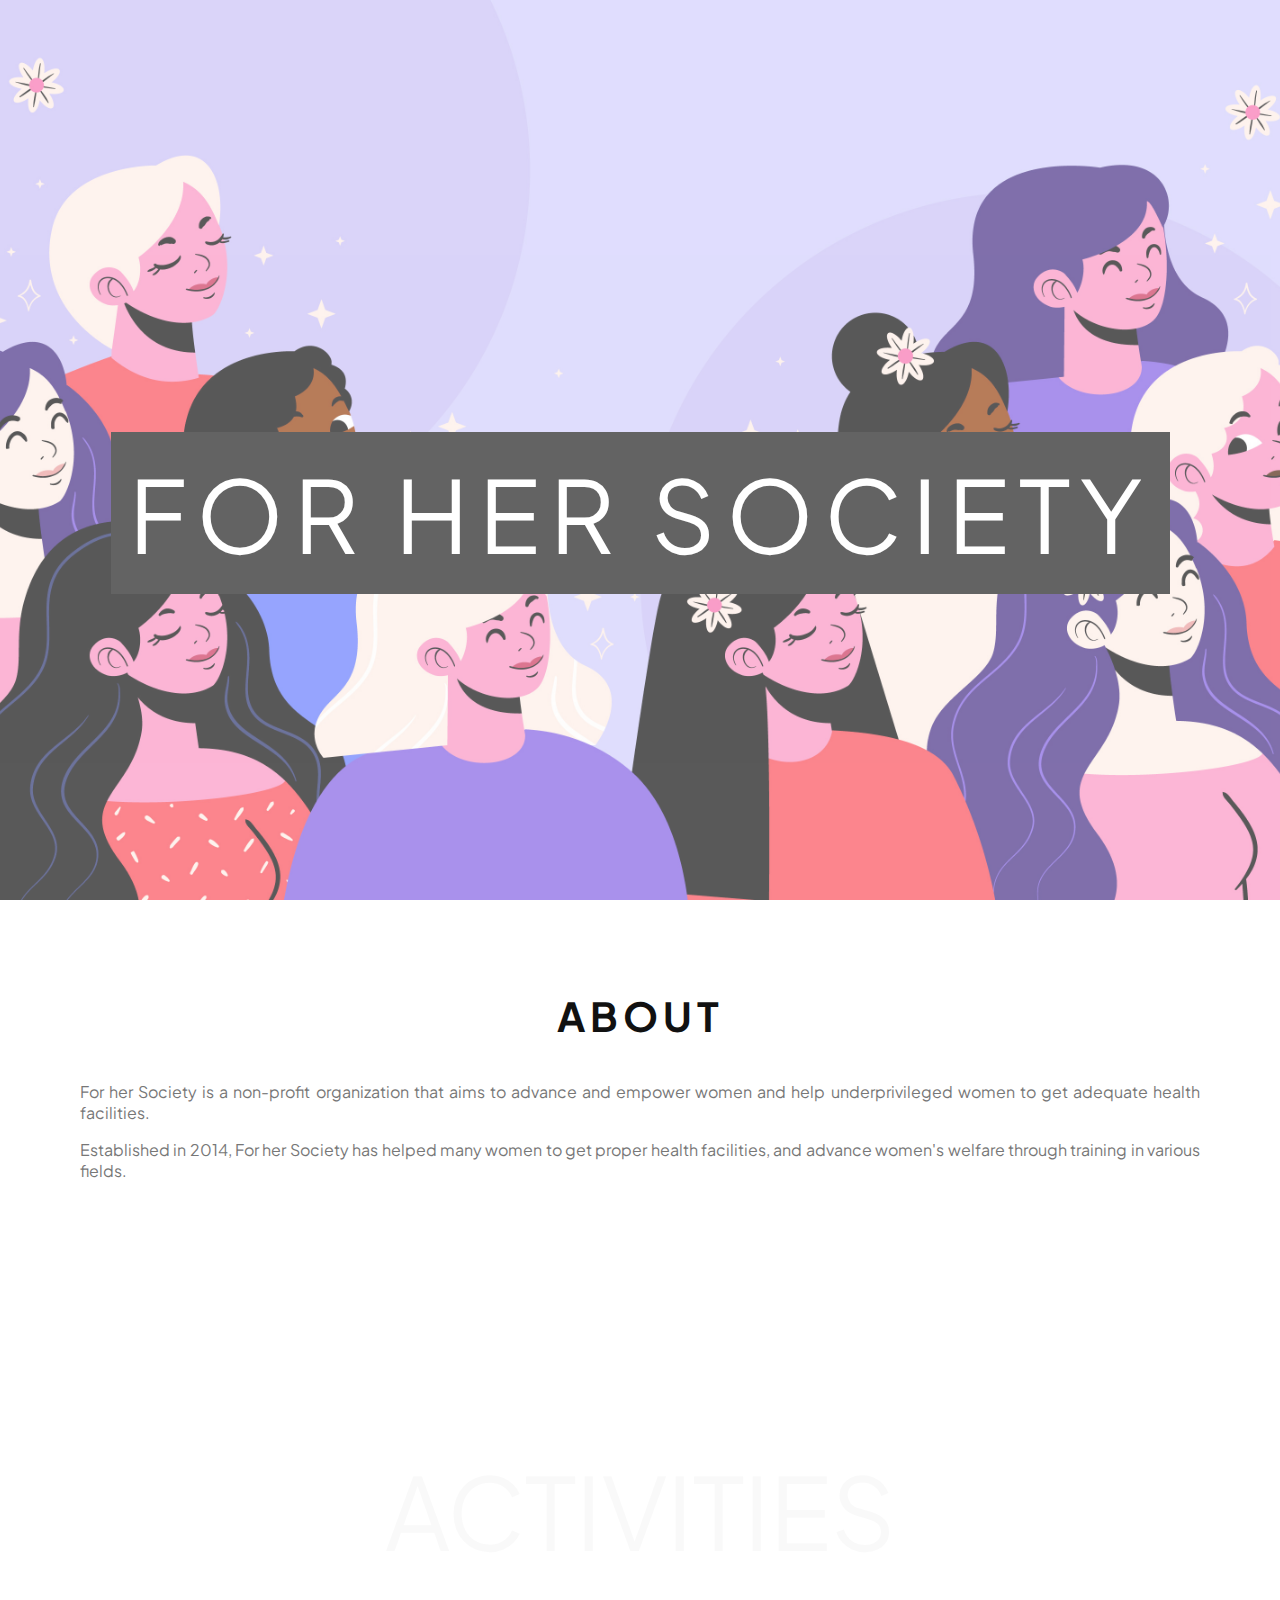
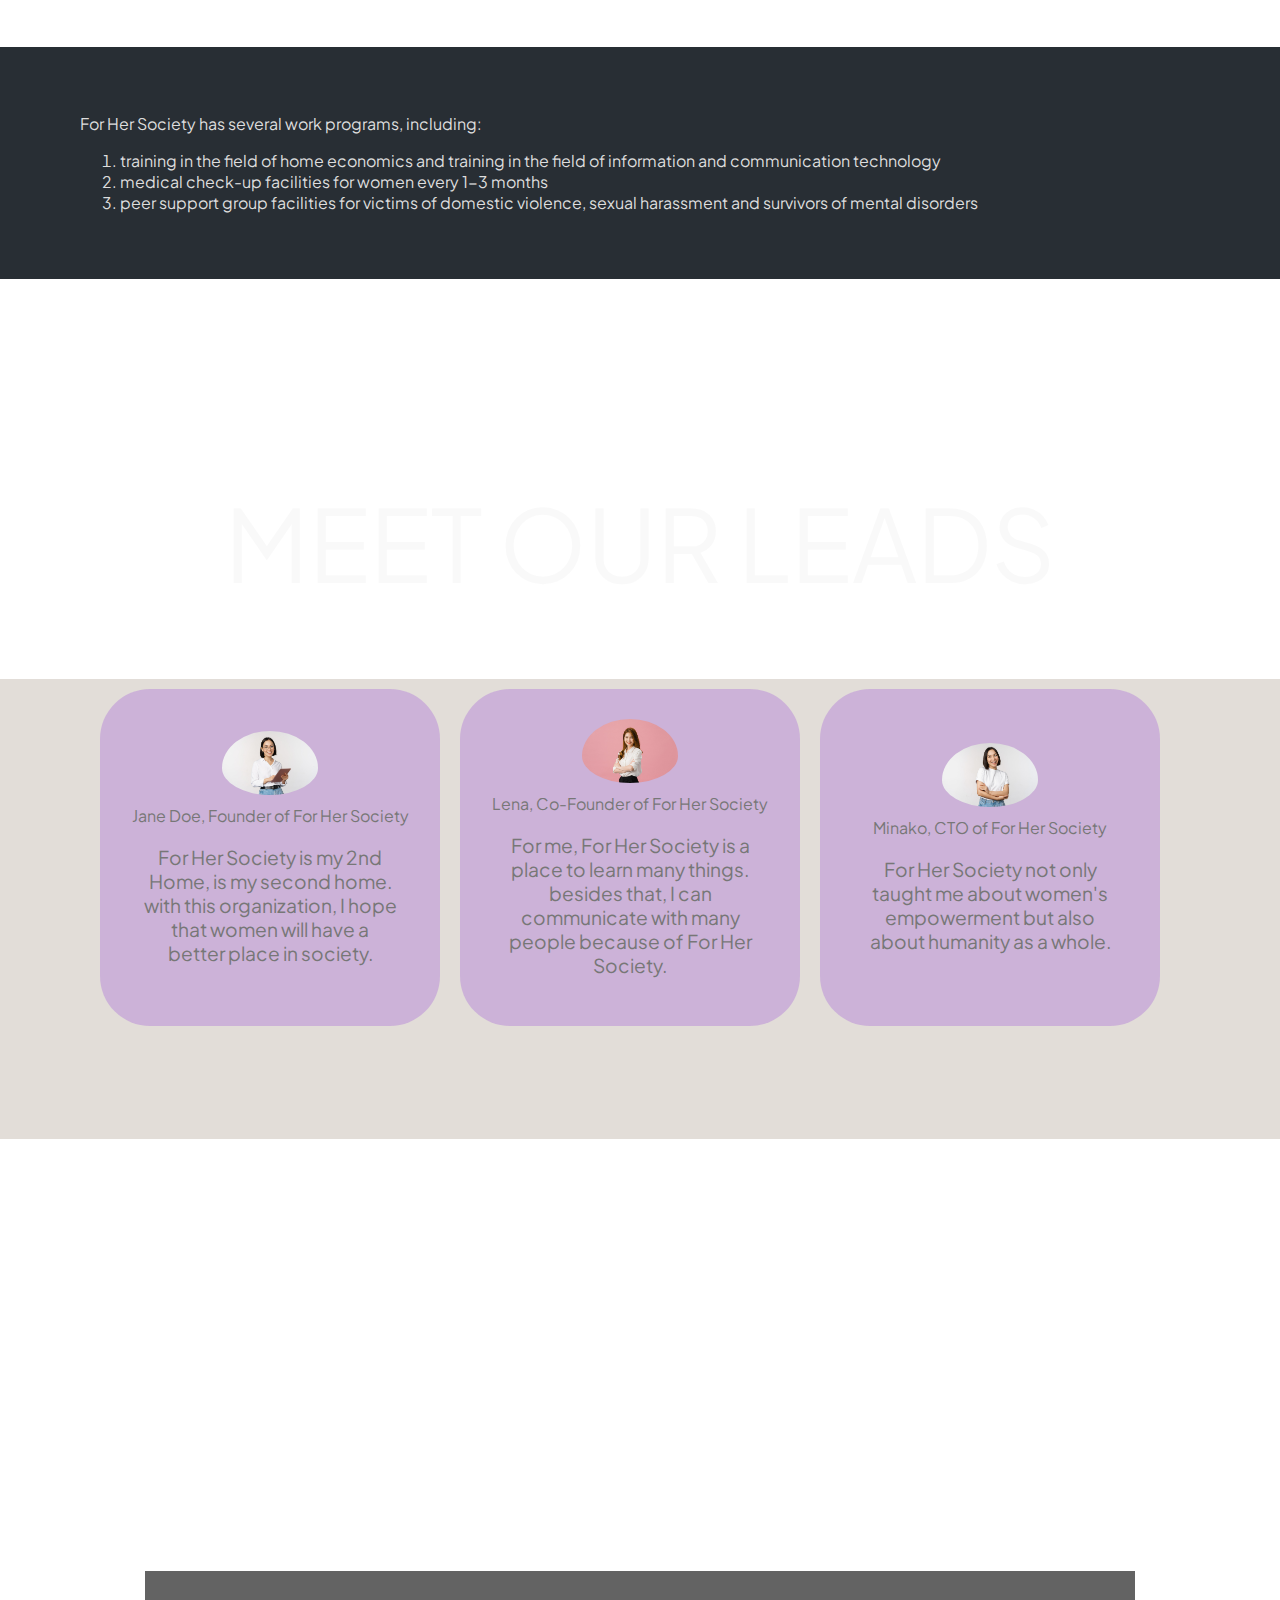
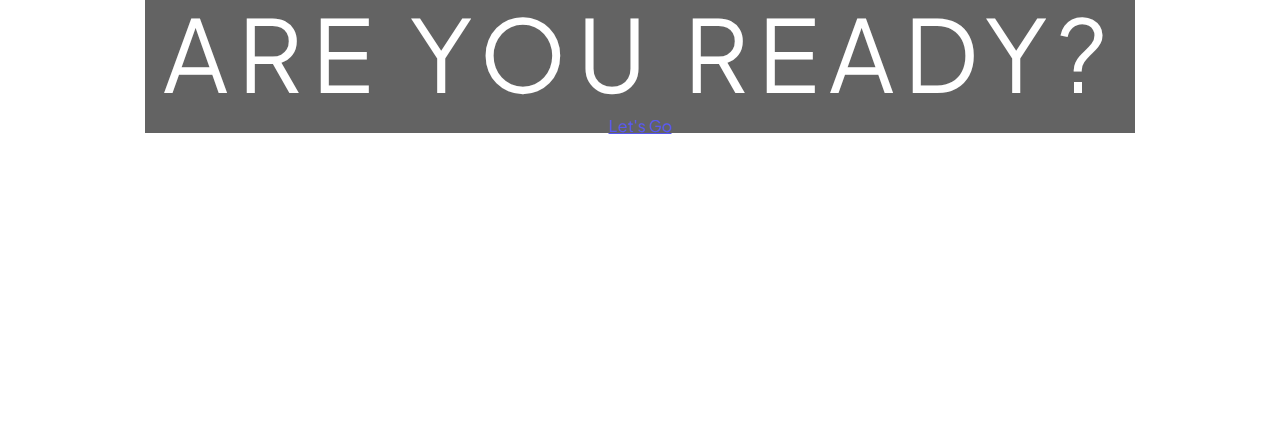
==== index.html @ d23c4e9d "first commit" ====
<!DOCTYPE html>
<html lang="en">
<head>
    <meta charset="UTF-8">
    <meta name="viewport" content="width=device-width, initial-scale=1.0">
    <meta name="description" content="For Her Society, Femtech Based Organization"/>
    <meta name="keywords" content="Femtech,Women Empowerment, Health" />
    <meta name="author" content="Zhafirah Rizqy Nur" />
    <title>For Her Society</title>
    <link rel="stylesheet" href="style.css" />
    <link rel="stylesheet" href="responsive.css" />
    <link
      rel="icon"
      href="images/woman-svgrepo-com.svg"
      type="image/x-icon"
    />
</head>
<body>
    <div class="bgimg-1">
        <div class="caption">
        <span class="border">FOR HER SOCIETY</span>
        </div>
      </div>
      
      <div class="paraph">
        <h3>About</h3>
        <p>For her Society is a non-profit organization that aims to advance and empower women and help underprivileged women to get adequate health facilities.</p>
        <p>Established in 2014, For her Society has helped many women to get proper health facilities, and advance women's welfare through training in various fields.</p>
      </div>
      
      <div class="bgimg-2">
        <div class="caption">
        <span class="border1">ACTIVITIES</span>
        </div>
      </div>
      
      <div class="parampa1">
        <p>For Her Society has several work programs, including: </p>
        <ol>
          <li>training in the field of home economics and training in the field of information and communication technology</li>
          <li>medical check-up facilities for women every 1-3 months </li>
          <li>peer support group facilities for victims of domestic violence, sexual harassment and survivors of mental disorders </li>
        </ol>
      </div>
      
      <div class="bgimg-3">
        <div class="caption">
        <span class="border1">MEET OUR LEADS</span>
        </div>
      </div>
      <section id="testimonial">
        <div class="flex-container-testi">
            <figure class="testi-container">
                <img src="images/image-young-asian-woman-company-worker-glasses-smiling-holding-digital-tablet-standing-white-background.jpg" alt="girl selfie">
                <figcaption>Jane Doe, Founder of For Her Society</figcaption>
                <p>For Her Society is my 2nd Home,  is my second home. with this organization, 
                  I hope that women will have a better place in society.
                </p>
            </figure>
            <figure class="testi-container">
                <img src="images/portrait-young-asia-lady-with-positive-expression-arms-crossed-smile-broadly-dressed-casual-clothing-looking-camera-pink-background.jpg" alt="cofounder">
                <figcaption>Lena, Co-Founder of For Her Society</figcaption>
                <p>For me, For Her Society is a place to learn many things. 
                  besides that, I can communicate with many people because of For Her Society. 
                </p>
            </figure>
            <figure class="testi-container">
                <img src="images/portrait-happy-asian-woman-smiling-posing-confident-cross-arms-chest-standing-against-studio-background.jpg" alt="CTO">
                <figcaption>Minako, CTO of For Her Society</figcaption>
                <p>For Her Society not only taught me about women's empowerment 
                  but also about humanity as a whole. </p>
            </figure>
        </div>
    </section>
      
      <div class="bgimg-1">
        <div class="caption">
        <span class="border">ARE YOU READY?</span>
        <br>
        <a
            href="home.html"
            target="_blank"
            class="socialmedia">
            Let's Go</a>
        <br>
        </div>
      </div>
    
</body>
</html>
---- style.css ----
@font-face {
  font-family: Jakarta-Sans;
  src: url(fonts/PlusJakartaSans-Regular.ttf);
}

@font-face {
  font-family: Jakarta-Sans;
  src: url(fonts/PlusJakartaSans-Bold.ttf);
  font-weight: bold;
}
body, html {
    height: 100%;
    margin: 0;
    font-family: Jakarta-Sans, "Open Sans", sans-serif;
    font-size:  400 15px/1.8;
    color: #777;
  }
  
  .bgimg-1, .bgimg-2, .bgimg-3 {
    position: relative;
    opacity: 0.65;
    background-attachment: fixed;
    background-position: center;
    background-repeat: no-repeat;
    background-size: cover;
  
  }
  .bgimg-1 {
    background-image: url("images/22911594_6715982.jpg");
    min-height: 100%;
  }
  
  .bgimg-2 {
    background-image: url("images/group-best-friends-holding-hands.jpg");
    min-height: 400px;
  }
  
  .bgimg-3 {
    background-image: url("images/group-women-spending-time-together.jpg");
    min-height: 400px;
  }
  
  .caption {
    position: absolute;
    left: 0;
    top: 50%;
    width: 100%;
    text-align: center;
    color: #000;
  }
  
  .caption span.border {
    background-color: #111;
    color: #fff;
    padding: 18px;
    font-size: 100px;
    letter-spacing: 10px;
  }
  .paraph{
    color: #777;
    background-color:white;
    text-align:center;
    padding:50px 80px;
    text-align: justify;
  }
  h3 {
    letter-spacing: 5px;
    text-transform: uppercase;
    font-size: 40px;
    text-align:center;

    color: #111;
  }
  .border1{
    background-color:transparent;
    font-size: 100px;
    color: #f7f7f7;
  }
  .parampa1{
    position:relative;
    color:#ddd;
    background-color:#282E34;
    text-align:center;
    padding:50px 80px;
    text-align: justify;
  }
#testimonial {
    background-color: #e2ddd8;
    padding-bottom: 8vw;
}
.flex-container-testi {
    display: flex;
    flex-direction: row;  
    justify-content: center;  
}

figure img {
    object-fit: cover;
    width: 30%;
    border-radius: 100%;
    padding-bottom: 10px;
}

.testi-container {
    display: flex;
    justify-content: center;
    align-items: center;
    flex-direction: column;
    text-align: center;
    padding: 30px 10px;
    margin: 10px 20px 10px 0;
    width: 25%;
    border-radius: 50px;
    background-color: rgb(122, 10, 218, 0.2);
}

.testi-container > p {
    font-size: 1.2rem;
    font-weight: 200;
    font-style: normal;
    width: 80%;
}
.hero {
  min-height: 100vh;
  display: flex;
  align-items: center;
  justify-content: space-between;
}

.hero .content {
  padding: 1.5rem 5%;
  max-width: 60rem;
}

.hero .content span {
  color: var(--main);
}

.hero .content .socialmedia {
  margin-top: 1rem;
  display: inline-block;
  padding: 1rem;
  border-radius: 4px;
  font-size: 100rem;
  color: var(--background);
  background-color: var(--main);
}

  /* Turn off parallax scrolling for tablets and phones */
  /*@media only screen and (max-device-width: 1024px) {
    .bgimg-1, .bgimg-2, .bgimg-3 {
      background-attachment: scroll;
    }
  }
---- responsive.css ----
.mobile {
    display: none;
  }
  
  .desktop {
    display: block;
  }
  
  @media only screen and (max-width: 1023px) {
    .mobile {
      display: block;
    }
  
    .desktop {
      display: none;
    }
  }
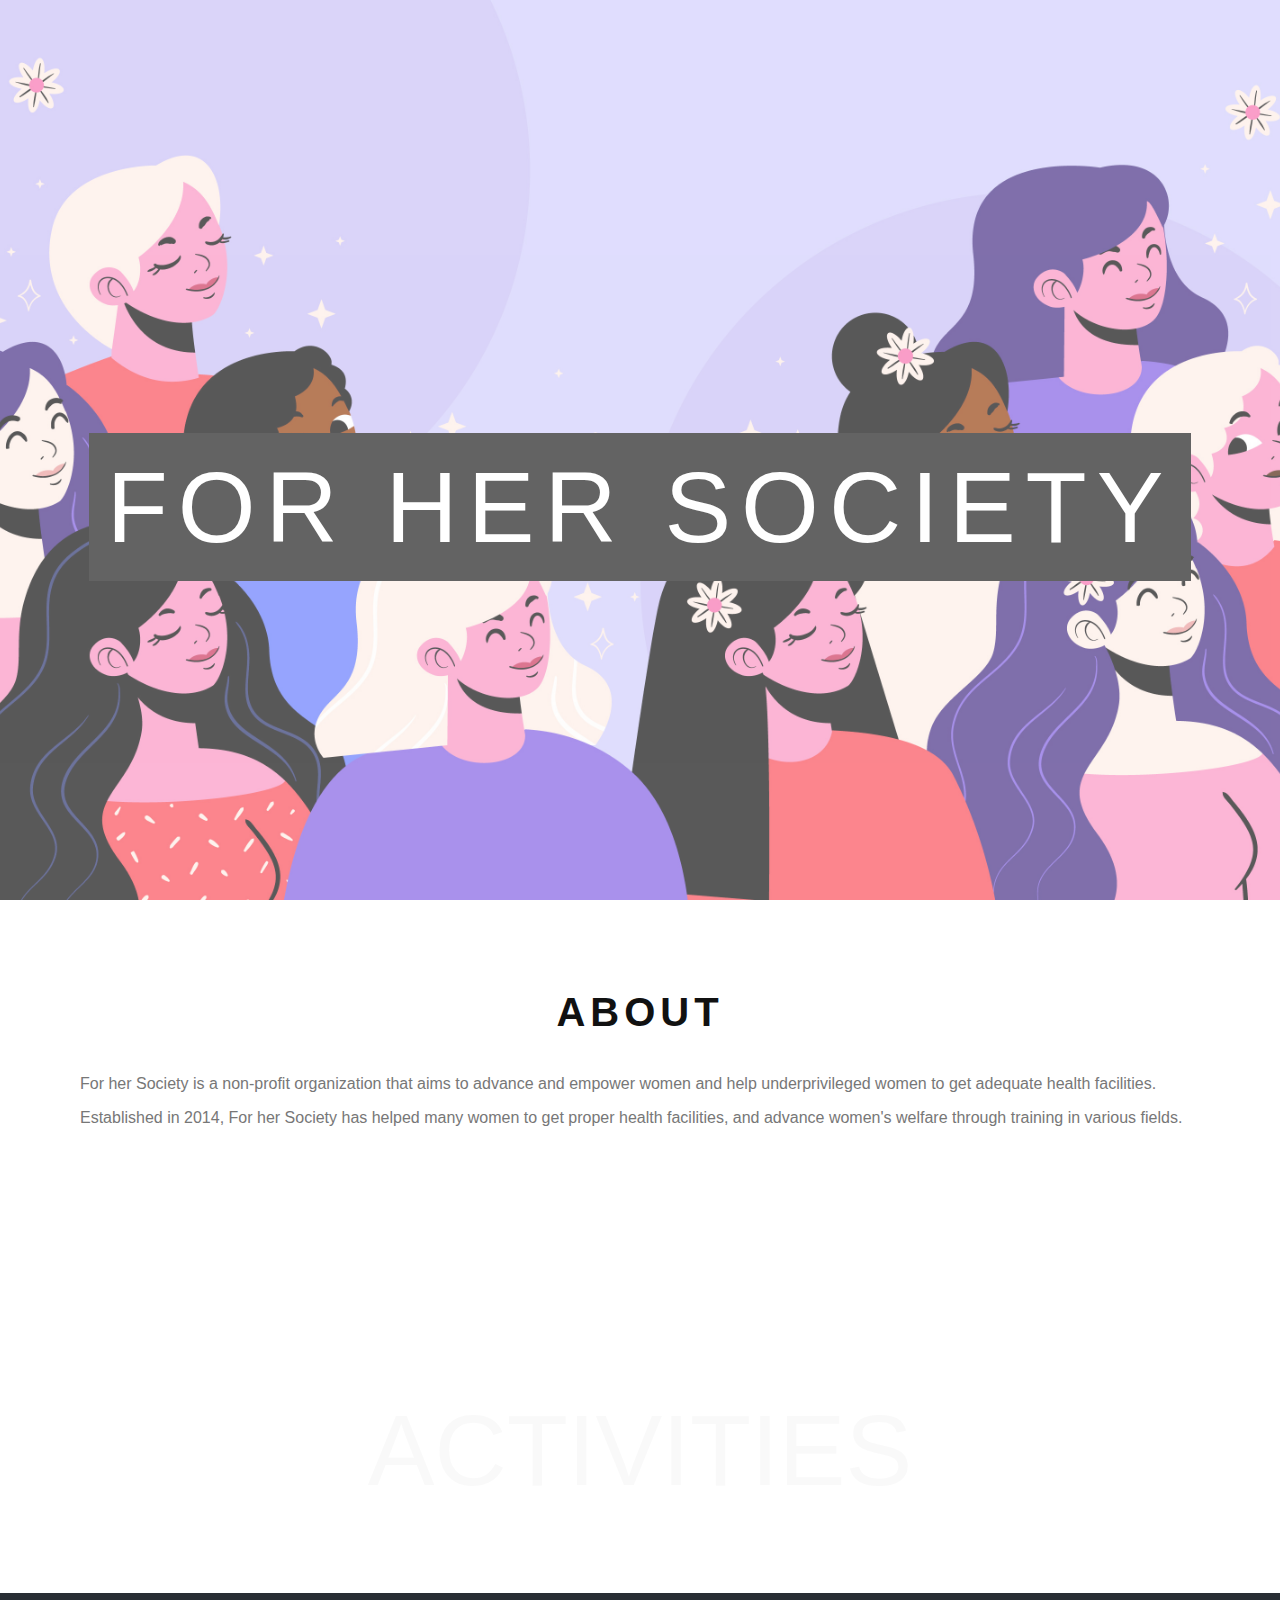
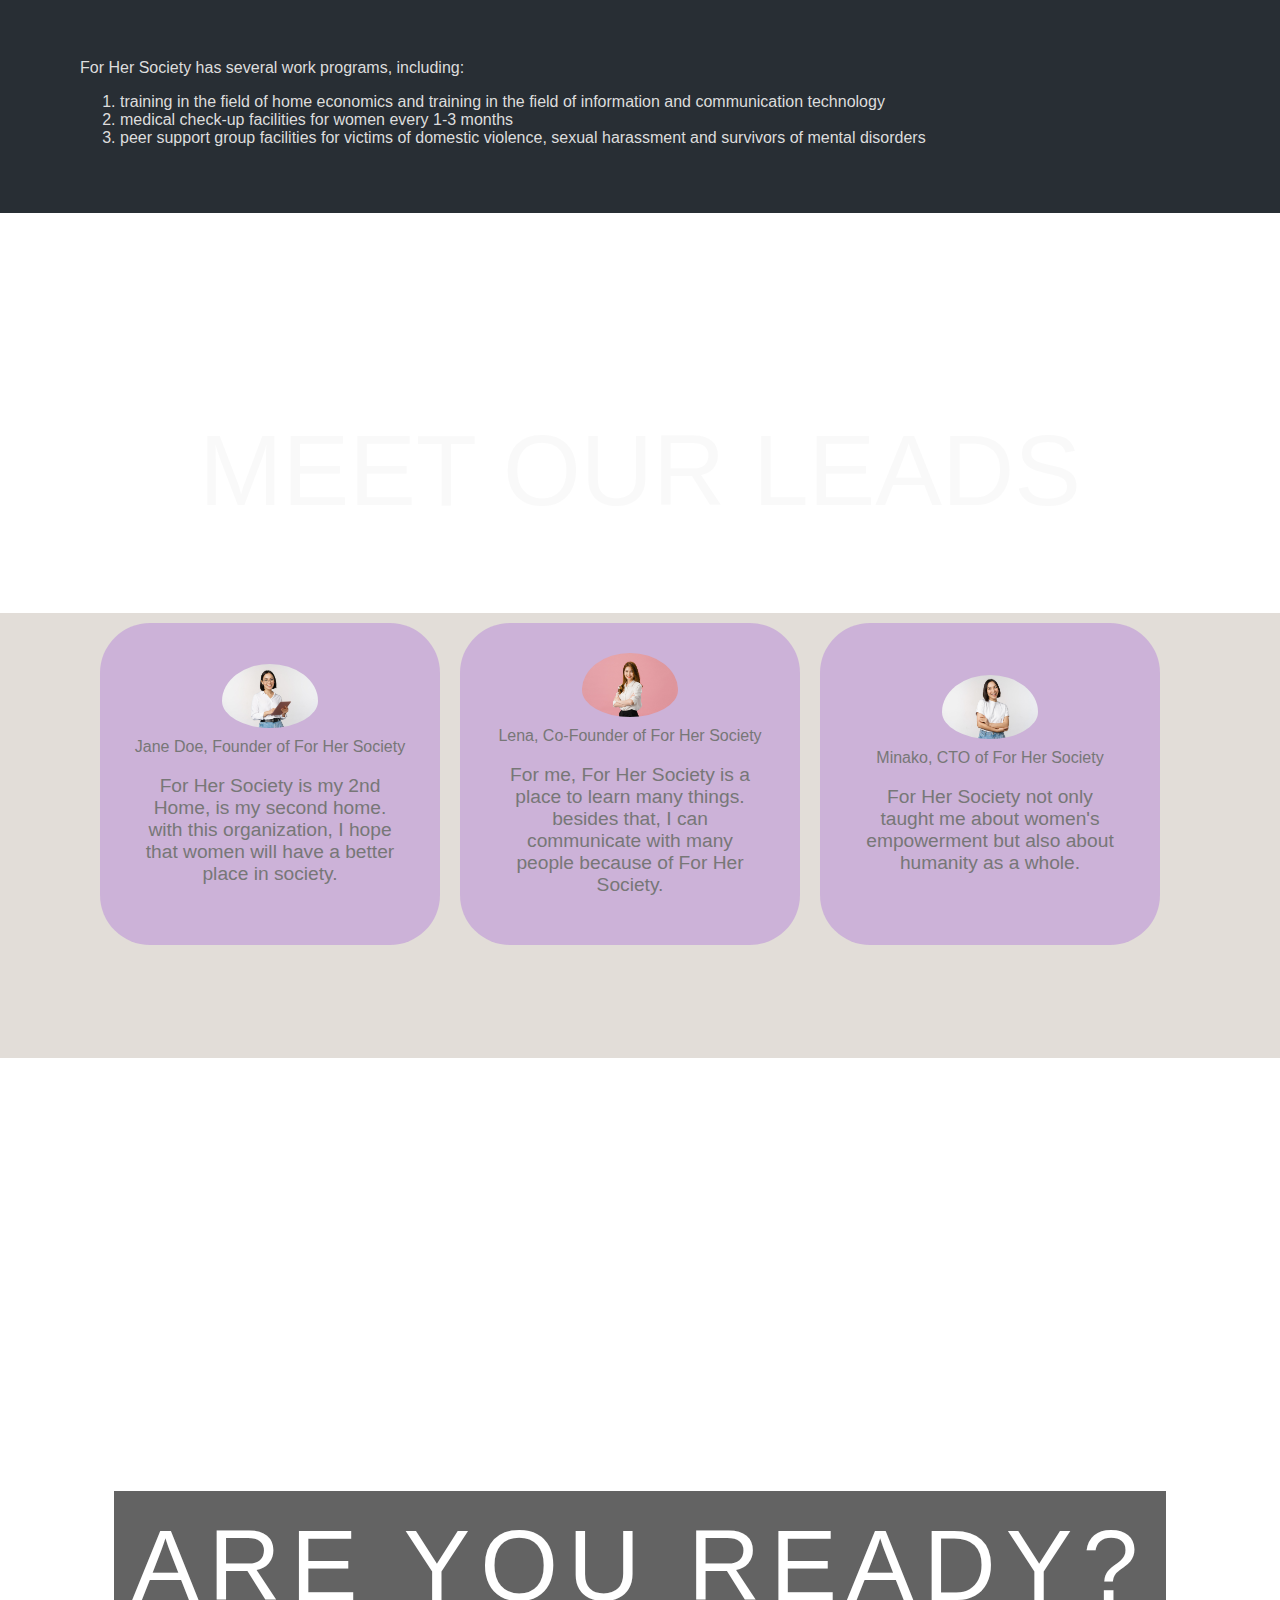
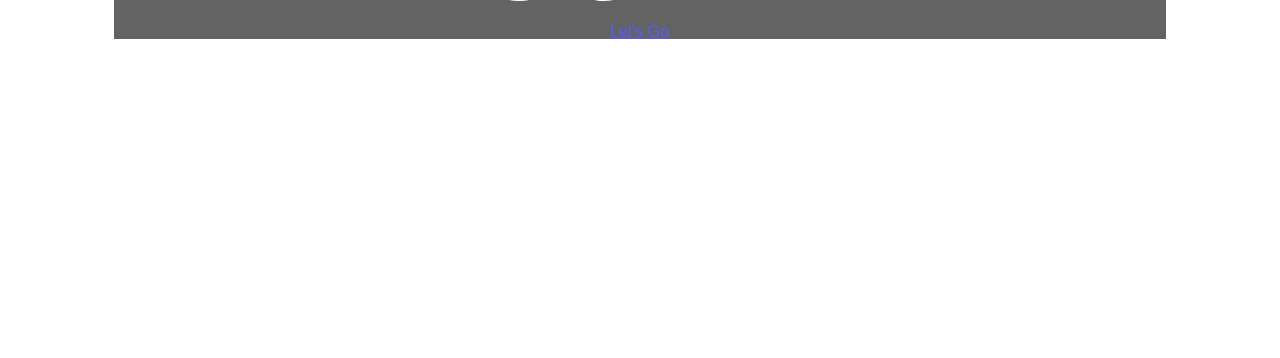
==== commit 2e3fa3f6: "update" ====
--- a/index.html
+++ b/index.html
@@ -7,8 +7,8 @@
     <meta name="keywords" content="Femtech,Women Empowerment, Health" />
     <meta name="author" content="Zhafirah Rizqy Nur" />
     <title>For Her Society</title>
-    <link rel="stylesheet" href="style.css" />
-    <link rel="stylesheet" href="responsive.css" />
+    <link rel="stylesheet" href="assets/style.css" />
+    <link rel="stylesheet" href="assets/responsive.css" />
     <link
       rel="icon"
       href="images/woman-svgrepo-com.svg"
--- a/assets/style.css
+++ b/assets/style.css
@@ -0,0 +1,147 @@
+@font-face {
+  font-family: Jakarta-Sans;
+  src: url(fonts/PlusJakartaSans-Regular.ttf);
+}
+
+@font-face {
+  font-family: Jakarta-Sans;
+  src: url(fonts/PlusJakartaSans-Bold.ttf);
+  font-weight: bold;
+}
+body, html {
+    height: 100%;
+    margin: 0;
+    font-family: Jakarta-Sans, "Open Sans", sans-serif;
+    font-size:  400 15px/1.8;
+    color: #777;
+  }
+  
+  .bgimg-1, .bgimg-2, .bgimg-3 {
+    position: relative;
+    opacity: 0.65;
+    background-attachment: fixed;
+    background-position: center;
+    background-repeat: no-repeat;
+    background-size: cover;
+  
+  }
+  .bgimg-1 {
+    background-image: url("../images/22911594_6715982.jpg");
+    min-height: 100%;
+  }
+  
+  .bgimg-2 {
+    background-image: url("../images/group-best-friends-holding-hands.jpg");
+    min-height: 400px;
+  }
+  
+  .bgimg-3 {
+    background-image: url("../images/group-women-spending-time-together.jpg");
+    min-height: 400px;
+  }
+  
+  .caption {
+    position: absolute;
+    left: 0;
+    top: 50%;
+    width: 100%;
+    text-align: center;
+    color: #000;
+  }
+  
+  .caption span.border {
+    background-color: #111;
+    color: #fff;
+    padding: 18px;
+    font-size: 100px;
+    letter-spacing: 10px;
+  }
+  .paraph{
+    color: #777;
+    background-color:white;
+    text-align:center;
+    padding:50px 80px;
+    text-align: justify;
+  }
+  h3 {
+    letter-spacing: 5px;
+    text-transform: uppercase;
+    font-size: 40px;
+    text-align:center;
+
+    color: #111;
+  }
+  .border1{
+    background-color:transparent;
+    font-size: 100px;
+    color: #f7f7f7;
+  }
+  .parampa1{
+    position:relative;
+    color:#ddd;
+    background-color:#282E34;
+    text-align:center;
+    padding:50px 80px;
+    text-align: justify;
+  }
+#testimonial {
+    background-color: #e2ddd8;
+    padding-bottom: 8vw;
+}
+.flex-container-testi {
+    display: flex;
+    flex-direction: row;  
+    justify-content: center;  
+}
+
+figure img {
+    object-fit: cover;
+    width: 30%;
+    border-radius: 100%;
+    padding-bottom: 10px;
+}
+
+.testi-container {
+    display: flex;
+    justify-content: center;
+    align-items: center;
+    flex-direction: column;
+    text-align: center;
+    padding: 30px 10px;
+    margin: 10px 20px 10px 0;
+    width: 25%;
+    border-radius: 50px;
+    background-color: rgb(122, 10, 218, 0.2);
+}
+
+.testi-container > p {
+    font-size: 1.2rem;
+    font-weight: 200;
+    font-style: normal;
+    width: 80%;
+}
+.hero {
+  min-height: 100vh;
+  display: flex;
+  align-items: center;
+  justify-content: space-between;
+}
+
+.hero .content {
+  padding: 1.5rem 5%;
+  max-width: 60rem;
+}
+
+.hero .content span {
+  color: var(--main);
+}
+
+.hero .content .socialmedia {
+  margin-top: 1rem;
+  display: inline-block;
+  padding: 1rem;
+  border-radius: 4px;
+  font-size: 100rem;
+  color: var(--background);
+  background-color: var(--main);
+}--- a/assets/responsive.css
+++ b/assets/responsive.css
@@ -0,0 +1,84 @@
+.mobile {
+    display: none;
+  }
+  
+  .desktop {
+    display: block;
+  }
+  
+  @media only screen and (max-width: 1023px) {
+    .mobile {
+      display: block;
+    }
+  
+    .desktop {
+      display: none;
+    }
+  }
+  /* for tablet and desktop */
+  @media only screen and (min-width: 768px) {
+    #penguin-facts > .flex-container {
+      display: flex;
+      align-items: center;
+    }
+  
+    #penguin-facts > .flex-container figure {
+      margin-left: auto;
+    }
+  
+    #penguin-facts > .flex-container figure img {
+      height: 400px;
+    }
+  
+    #penguin-facts > .flex-container figcaption {
+      text-align: center;
+      margin-top: 16px;
+    }
+  
+    #penguin-facts > .flex-container.row-reverse {
+      flex-direction: row-reverse;
+    }
+  
+    #penguin-facts > .flex-container.row-reverse p {
+      margin-left: 32px;
+    }
+  
+    #penguin-facts > .flex-container.row-reverse figure {
+      margin-left: 40px;
+      min-width: 320px;
+    }
+  
+    iframe {
+      max-width: 480px;
+    }
+  
+    #penguin-photos .grid-container {
+      display: grid;
+      grid-template-columns: 1fr 1fr 1fr 1fr;
+      grid-gap: 16px;
+      grid-auto-rows: 320px 320px;
+    }
+  
+    #penguin-photos .grid-container img {
+      width: 100%;
+      height: 100%;
+      object-fit: cover;
+    }
+  
+    .grid-container #item-1 {
+      grid-column: 1;
+      grid-row: 1 / 2 span;
+    }
+  
+    .grid-container #item-2 {
+      grid-row: 1;
+      grid-column: 2 / 3 span;
+    }
+  }
+  
+  @media only screen and (max-device-width: 1024px) {
+    .bgimg-1, .bgimg-2, .bgimg-3 {
+      background-attachment: scroll;
+    }
+  }
+  